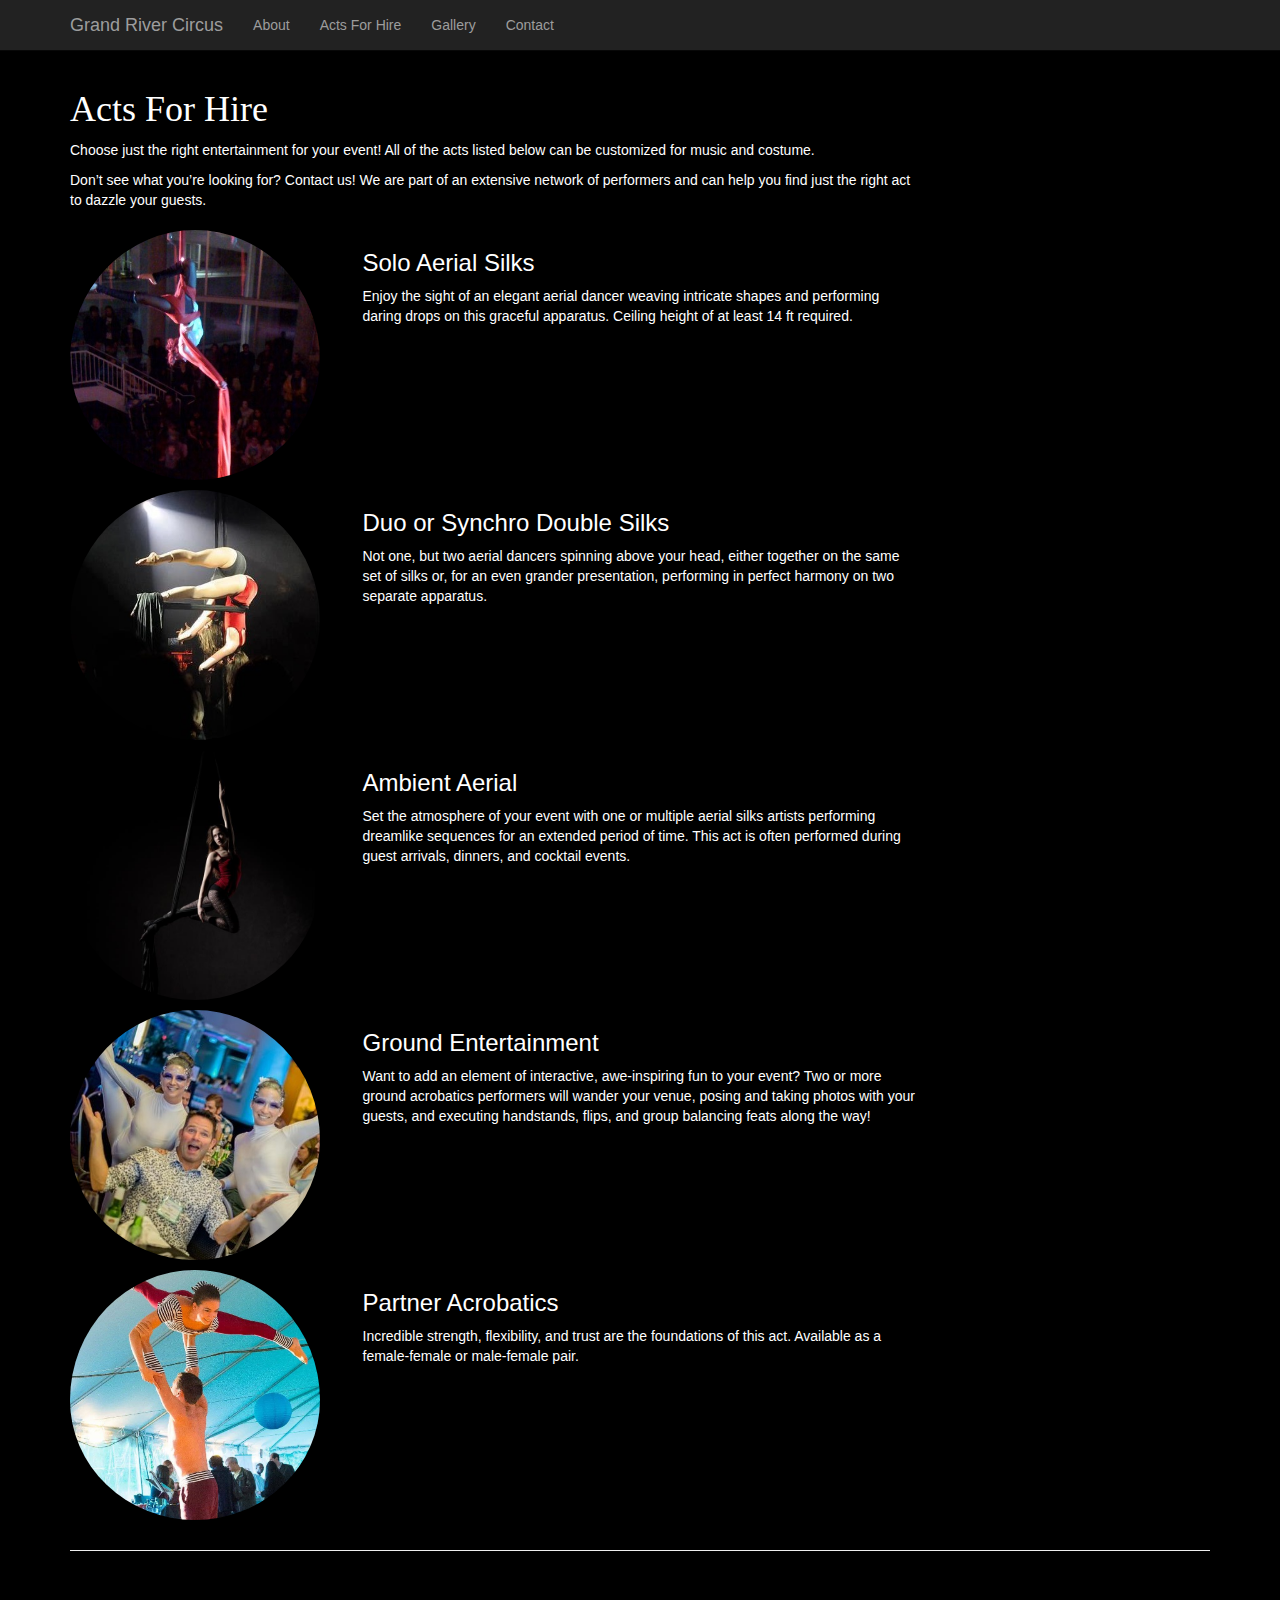
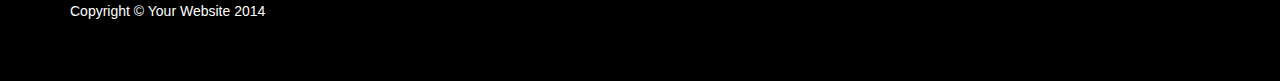
==== Version1/acts_for_hire.html @ ec26e05c "intialized" ====
<!DOCTYPE html>
<html lang="en">

<head>

    <meta charset="utf-8">
    <meta http-equiv="X-UA-Compatible" content="IE=edge">
    <meta name="viewport" content="width=device-width, initial-scale=1">
    <meta name="description" content="">
    <meta name="author" content="">

    <title>Grand River Circus - Aerial and Acrobatic Entertainment</title>

    <!-- Bootstrap Core CSS -->
    <link href="css/bootstrap.css" rel="stylesheet">

    <!-- Custom CSS -->
    <link href="css/portfolio-item.css" rel="stylesheet">

    <!-- Fonts from Google -->
    <link href='https://fonts.googleapis.com/css?family=Coming+Soon|Allura' rel='stylesheet' type='text/css'>

    <!-- Custom CSS -->
    <style>
    body {
        padding-top: 70px;
        /* Required padding for .navbar-fixed-top. Remove if using .navbar-static-top. Change if height of navigation changes. */
    }
    </style>

    <!-- HTML5 Shim and Respond.js IE8 support of HTML5 elements and media queries -->
    <!-- WARNING: Respond.js doesn't work if you view the page via file:// -->
    <!--[if lt IE 9]>
        <script src="https://oss.maxcdn.com/libs/html5shiv/3.7.0/html5shiv.js"></script>
        <script src="https://oss.maxcdn.com/libs/respond.js/1.4.2/respond.min.js"></script>
    <![endif]-->

</head>

<body>

    <!-- Navigation -->
    <nav class="navbar navbar-inverse navbar-fixed-top" role="navigation">
        <div class="container">
            <!-- Brand and toggle get grouped for better mobile display -->
            <div class="navbar-header">
                <button type="button" class="navbar-toggle" data-toggle="collapse" data-target="#bs-example-navbar-collapse-1">
                    <span class="sr-only">Toggle navigation</span>
                    <span class="icon-bar"></span>
                    <span class="icon-bar"></span>
                    <span class="icon-bar"></span>
                </button>
                <a class="navbar-brand" href="#">Grand River Circus</a>
            </div>
            <!-- Collect the nav links, forms, and other content for toggling -->
            <div class="collapse navbar-collapse" id="bs-example-navbar-collapse-1">
                <ul class="nav navbar-nav">
                    <li>
                        <a href="#">About</a>
                    </li>
                    <li>
                        <a href="#">Acts For Hire</a>
                    </li>
                    <li>
                        <a href="#">Gallery</a>
                    </li>
                    <li>
                        <a href="#">Contact</a>
                    </li>
                </ul>
            </div>
            <!-- /.navbar-collapse -->
        </div>
        <!-- /.container -->
    </nav>


    <!-- Page Content -->
    <div class="container">


        <div class="row">
            <div class="col-lg-9">
                <h1>Acts For Hire</h1>
                <p>Choose just the right entertainment for your event! All of the acts listed below can be customized for music and costume. </p>
                <p class="last">Don’t see what you’re looking for? Contact us! We are part of an extensive network of performers and can help you find just the right act to dazzle your guests.</p>
            </div>
        </div>

        <div class="row">
            <div class="col-md-3">
                <img class="img-responsive img-circle last" src="Images/silks4_crop.jpg" width="250" alt="">
            </div>
            <div class="col-md-6">
                <h3>Solo Aerial Silks</h3>
                <p class="last">Enjoy the sight of an elegant aerial dancer weaving intricate shapes and performing daring drops on this graceful apparatus. Ceiling height of at least 14 ft required.</p>
            </div>
        </div>


         <div class="row">
            <div class="col-md-3">
                <img class="img-responsive img-circle last" src="Images/silksdoubles_crop.jpg" width="250" alt="">
            </div>
            <div class="col-md-6">
                <h3>Duo or Synchro Double Silks</h3>
                <p class="last">Not one, but two aerial dancers spinning above your head, either together on the same set of silks or, for an even grander presentation, performing in perfect harmony on two separate apparatus. </p>
            </div>
        </div>

        <div class="row">
            <div class="col-md-3">
                <img class="img-responsive img-circle last" src="Images/silks2_crop.jpg" width="250" alt="">
            </div>
            <div class="col-md-6">
                <h3>Ambient Aerial</h3>
                <p class="last">Set the atmosphere of your event with one or multiple aerial silks artists performing dreamlike sequences for an extended period of time. This act is often performed during guest arrivals, dinners, and cocktail events.</p>
            </div>
        </div>

        <div class="row">
            <div class="col-md-3">
                <img class="img-responsive img-circle last" src="Images/shoeshow2_crop.jpg" width="250" alt="">
            </div>
            <div class="col-md-6">
                <h3>Ground Entertainment</h3>
                <p class="last">Want to add an element of interactive, awe-inspiring fun to your event? Two or more ground acrobatics performers will wander your venue, posing and taking photos with your guests, and executing handstands, flips, and group balancing feats along the way!</p>
            </div>
        </div>
        
        <div class="row">
            <div class="col-md-3">
                <img class="img-responsive img-circle last" src="Images/mac.jpg" width="250" alt="">
            </div>
            <div class="col-md-6">
                <h3>Partner Acrobatics</h3>
                <p class="last">Incredible strength, flexibility, and trust are the foundations of this act. Available as a female-female or male-female pair. </p>
            </div>
        </div>

        <hr>

        <!-- Footer -->
        <footer>
            <div class="row">
                <div class="col-lg-12">
                    <p>Copyright &copy; Your Website 2014</p>
                </div>
            </div>
            <!-- /.row -->
        </footer>

    </div>
    <!-- /.container -->

    <!-- jQuery -->
    <script src="js/jquery.js"></script>

    <!-- Bootstrap Core JavaScript -->
    <script src="js/bootstrap.min.js"></script>

    <!-- Script to Activate the Carousel -->
    <script>
    $('.carousel').carousel({
        interval: 5000 //changes the speed
    })
    </script>

</body>

</html>
---- Version1/css/portfolio-item.css ----
/*!
 * Start Bootstrap - Portfolio Item HTML Template (http://startbootstrap.com)
 * Code licensed under the Apache License v2.0.
 * For details, see http://www.apache.org/licenses/LICENSE-2.0.
 */

body {
    padding-top: 70px; /* Required padding for .navbar-fixed-top. Remove if using .navbar-static-top. Change if height of navigation changes. */
}

.portfolio-item {
    margin-bottom: 25px;
}

footer {
    margin: 50px 0;
}
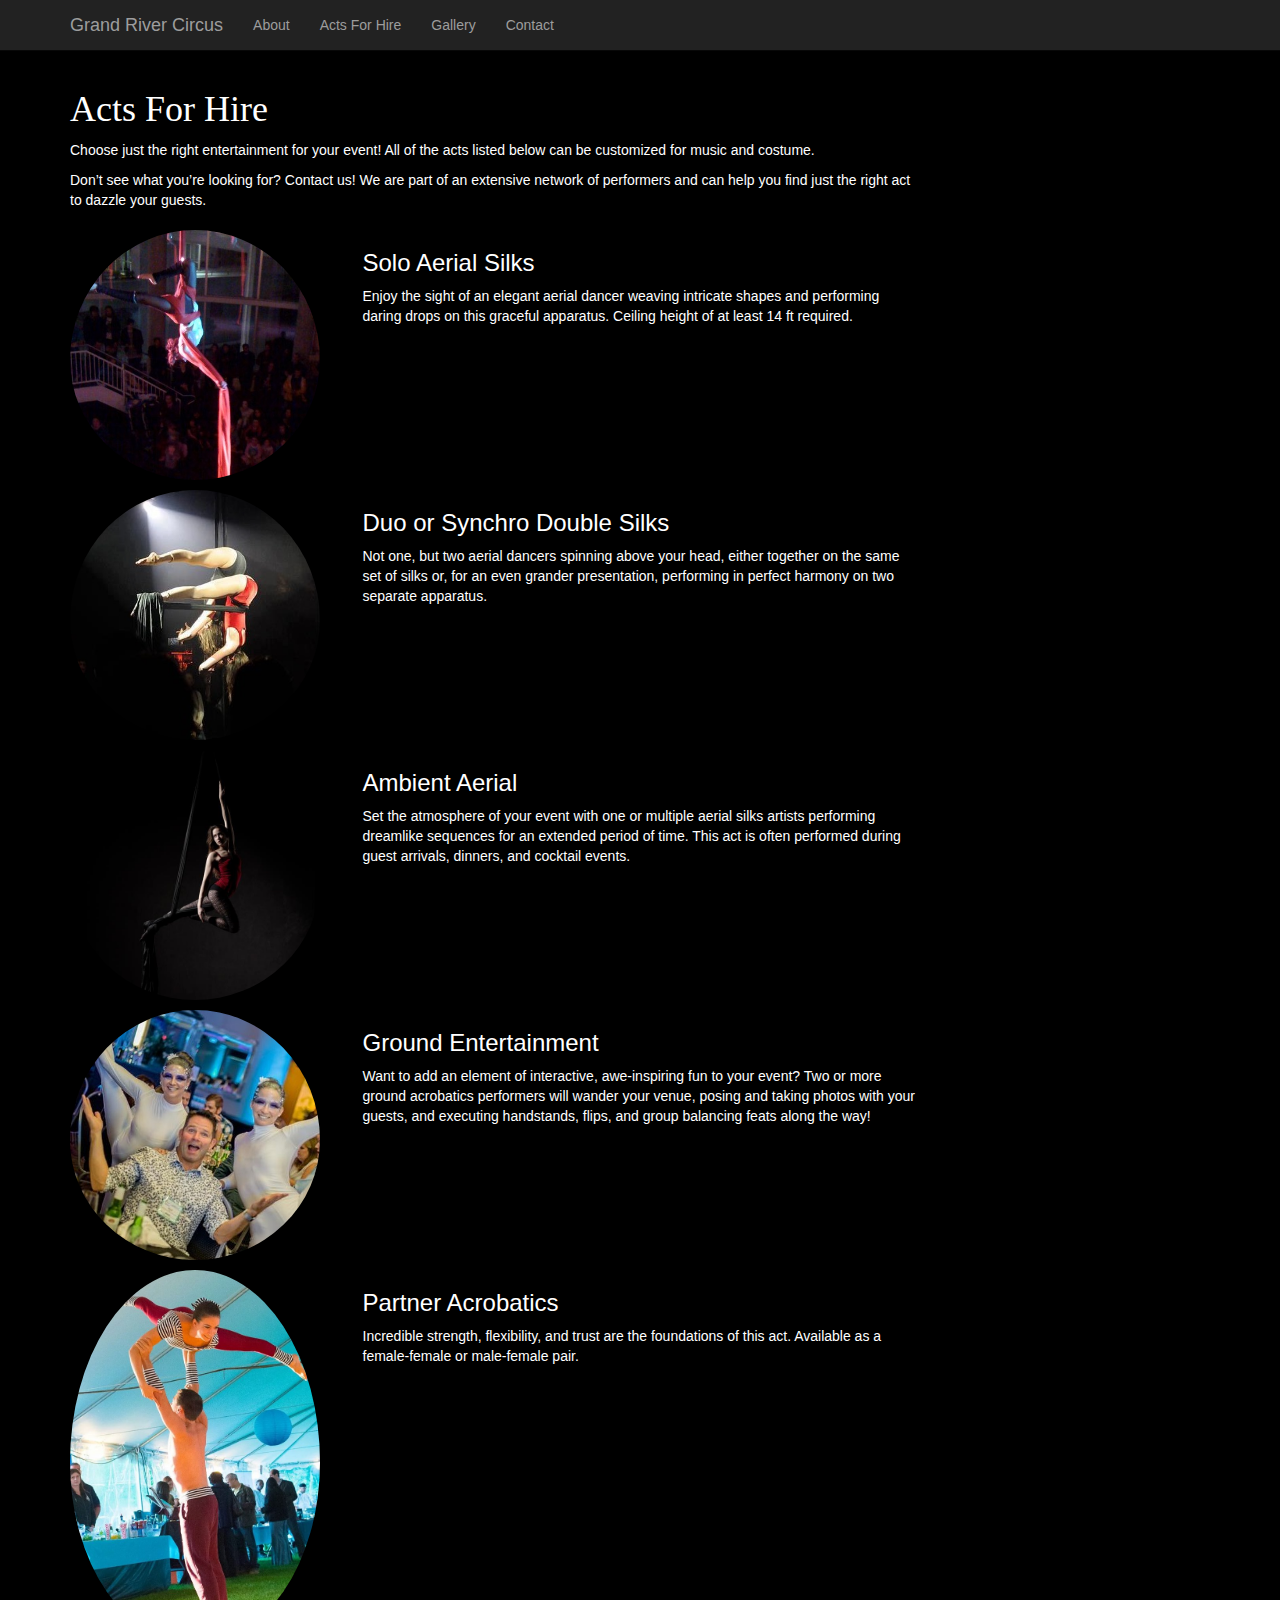
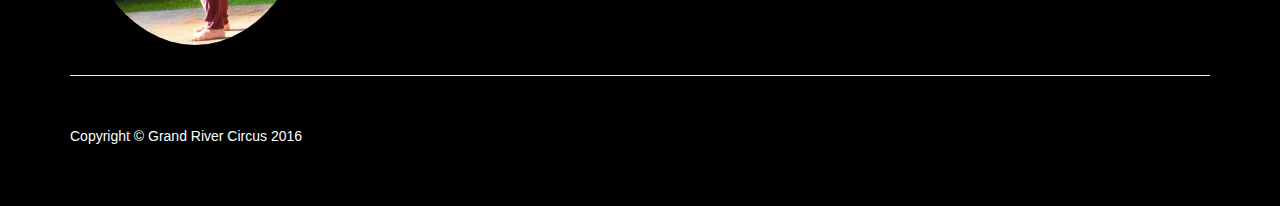
==== commit 6098fcc2: "gallery etc" ====
--- a/Version1/acts_for_hire.html
+++ b/Version1/acts_for_hire.html
@@ -6,10 +6,9 @@
     <meta charset="utf-8">
     <meta http-equiv="X-UA-Compatible" content="IE=edge">
     <meta name="viewport" content="width=device-width, initial-scale=1">
-    <meta name="description" content="">
-    <meta name="author" content="">
+    <meta name="description" content="Welcome to Grand River Circus, a performance company in Kitchener-Waterloo offering breathtaking acrobatic and aerial acts in the Tri-Cities area.">
 
-    <title>Grand River Circus - Aerial and Acrobatic Entertainment</title>
+    <title>Grand River Circus | Acts For Hire</title>
 
     <!-- Bootstrap Core CSS -->
     <link href="css/bootstrap.css" rel="stylesheet">
@@ -50,22 +49,22 @@
                     <span class="icon-bar"></span>
                     <span class="icon-bar"></span>
                 </button>
-                <a class="navbar-brand" href="#">Grand River Circus</a>
+                <a class="navbar-brand" href="index.html">Grand River Circus</a>
             </div>
             <!-- Collect the nav links, forms, and other content for toggling -->
             <div class="collapse navbar-collapse" id="bs-example-navbar-collapse-1">
                 <ul class="nav navbar-nav">
                     <li>
-                        <a href="#">About</a>
+                        <a href="about.html">About</a>
                     </li>
                     <li>
-                        <a href="#">Acts For Hire</a>
+                        <a href="acts_for_hire.html">Acts For Hire</a>
                     </li>
                     <li>
-                        <a href="#">Gallery</a>
+                        <a href="gallery.html">Gallery</a>
                     </li>
                     <li>
-                        <a href="#">Contact</a>
+                        <a href="contact.html">Contact</a>
                     </li>
                 </ul>
             </div>
@@ -144,7 +143,7 @@
         <footer>
             <div class="row">
                 <div class="col-lg-12">
-                    <p>Copyright &copy; Your Website 2014</p>
+                    <p>Copyright &copy; Grand River Circus 2016</p>
                 </div>
             </div>
             <!-- /.row -->
